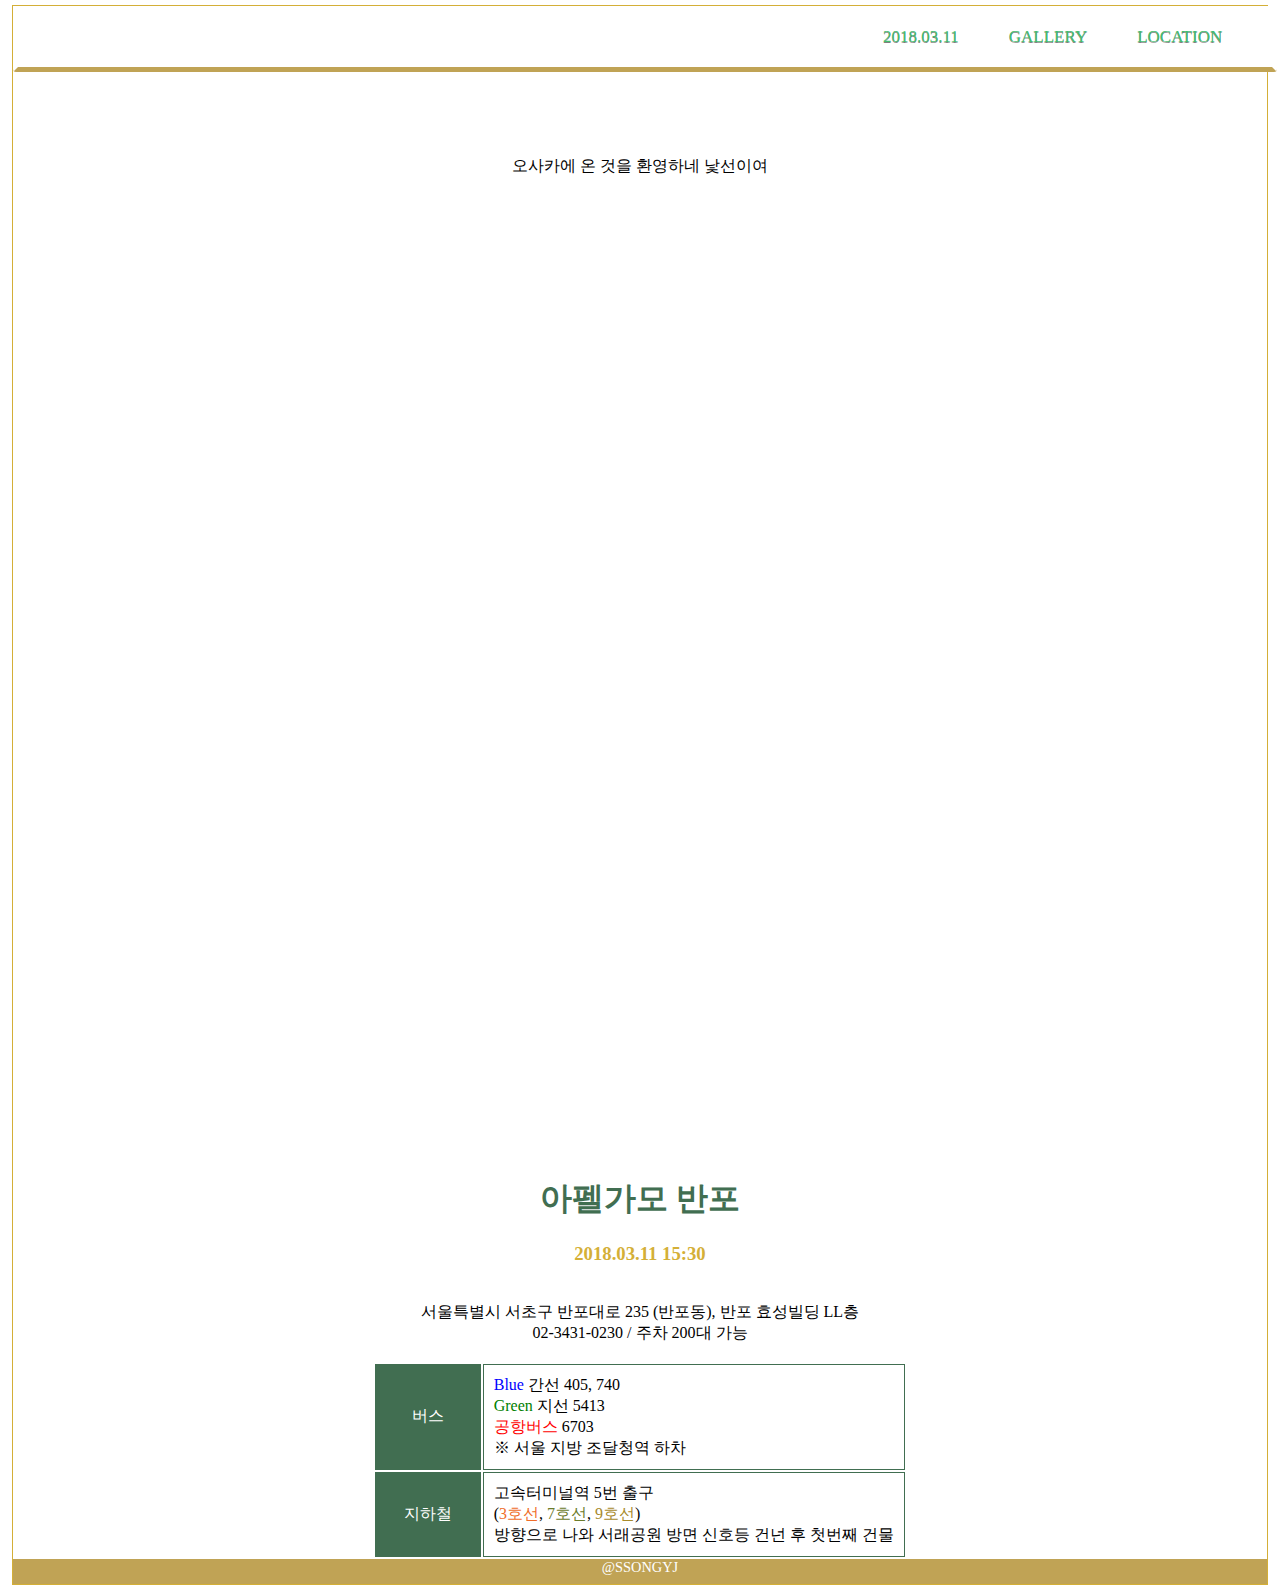
==== index.html @ 057fd4ce "change size" ====
<!DOCTYPE html>
<html>
<head>
  <meta http-equiv="Content-Type" content="text/html; charset=UTF-8"/>
  <meta name="viewport" content="width=device-width">
  <title>20190527 OSAKA</title>
  <link href="css/style.css" type="text/css" rel="stylesheet" />
  <script src="js/jquery-3.3.1.js" ></script>
  <script src="js/common.js"></script>
</head>
<body>
  <div id="mndiv" >
    <nav class="menu">
      <a class="toggle-nav">
        <img src="img/mobile.png" style="width:80px;float:right;"/>
      </a>
      <ul class="active">
        <li><a href="#home">2018.03.11</a></li>
        <li><a href="#gallery">GALLERY</a></li>
        <li><a href="#location">LOCATION</a></li>
      </ul>
    </nav>
  </div>
  <div id="home" class="container" style="">
    오사카에 온 것을 환영하네 낯선이여
  </div>
  <div id="gallery" class="container">
  </div>
  <div id="location" class="container">

    <div id="address">
      <font color="#416e51">
        <h1>아펠가모 반포</h1>
      </font>
      <font color="#D4AF37">
        <h3>2018.03.11 15:30</h3>
      </font>
      <br />
      서울특별시 서초구 반포대로 235 (반포동), 반포 효성빌딩 LL층
      <br />
      02-3431-0230 / 주차 200대 가능
    </div>
    <br />

    <div style="margin:auto">
      <table style="margin:auto">
        <tr>
          <td class="title">
            버스
          </td>
          <td class="content">
            <font color="blue">Blue</font> 간선 405, 740
            <br />
            <font color="green">Green</font> 지선 5413
            <br />
            <font color="red">공항버스</font> 6703
            <br />
            ※ 서울 지방 조달청역 하차
            <!-- <br />
            반포 효성빌딩 LL층 -->
          </td>
        </tr>
        <tr>
          <td class="title">
            지하철
          </td>
          <td class="content">
            고속터미널역 5번 출구
            <br />
            (<font color="#ef6d29">3호선</font>, <font color="#6b7b2b">7호선</font>, <font color="#a78a2b">9호선</font>)
            <br />
            방향으로 나와 서래공원 방면 신호등 건넌 후 첫번째 건물
            <!-- <br />
            (반포 효성빌딩) LL층 -->
          </td>
        </tr>

      </table>
    </div>
  </div>

  <div id="footer">
    @SSONGYJ
  </div>
</body>
</html>
---- css/style.css ----
@import url('https://fonts.googleapis.com/css?family=Courgette|Quicksand|Roboto+Mono');
@import url('https://fonts.googleapis.com/css?family=Sriracha');

.toggle-nav {
  display:none;
}
body{
  /* font-family: 'Sriracha','Roboto Mono','Courgette'; */
  text-align:center;
  width:98%;
  border:1px solid #D4AF37;
  margin:5px auto 5px auto;
}
#mndiv {
  width:98%;
  z-index:1;
  height:50px;
  display:block;
  margin:0px;
  padding:0px;
}
nav {
  max-width:98%;
  padding:0px;
  margin:0px;
}
.menu {
  width:100%;
  padding:0px;
}
.menu ul {
  display:inline-block;
}
.menu li {
  margin:0px 50px 0px 0px;
  float:left;
  list-style:none;
  font-size:17px;
}
.menu li:last-child {
  /* margin-right:0px; */
}
.menu a {
  text-decoration:none;
  text-shadow:0px 1px 0px rgba(0,0,0,0.5);
  color:#44bd6f;
  /* transition:color linear 0.15s; */
}
.menu a:hover, .menu .current-item a {
  text-decoration:none;
  color:#c0a355;
}
.container {
  min-height:400px;
  width:100%;
  margin:0px;
  align-items: center;
  text-align:center;
  overflow: auto;
  clear:left;
  padding-top:100px;
}

#map {
  background-color: #44bd6f;
}

#footer {
  width:100%;
  text-align:center;
  height:25px !important;
  background-color: #c0a355;
  color:#FFFFFF;
  font-size: 0.9em;
  margin:0px;
}


@media screen and (min-width: 860px) {
  .menu {
    width:100%;
    /* padding:10px 50px; */
    /* box-shadow:0px 1px 1px rgba(0,0,0,0.15); */
    border-radius:3px;
    background:#FFFFFF;
    border: 5px solid #FFFFFF;
    border-bottom-color: #c0a355;
    text-align: right !important;
    position: fixed;
  }
  #gallery div{
    /* float: left; */
  }
}
@media screen and (max-width: 1150px) {
}
@media screen and (max-width: 970px) {
}
@media screen and (max-width: 860px) {
  img {
    width:95%;
  }

  #indexImg {
    width: 95% !important;
  }

  .menu {
    /* float:right; */
    position:fixed;
    top:0px;
    display:block;
    width:100%;
  }
  .menu ul.active {
    display:none;
  }
  .menu ul {
    /* width:100%; */
    position:absolute;
    top:110%;
    right:120px;
    padding:10px 18px;
    margin:0px -50px 0px 0px;
    box-shadow:0px 1px 1px rgba(0,0,0,0.15);
    border-radius:3px;
    background:#416e51;
    /* float:right; */
  }
  .menu ul:after {
    width:0px;
    height:0px;
    /* position:absolute; */
    top:0%;
    /* right:0%; */
    /* left:22px; */
    /* content:''; */
    transform:translate(0%, -100%);
    border-left:7px solid transparent;
    border-right:7px solid transparent;
    border-bottom:7px solid #D4AF37;
  }
  .menu li {
    margin:5px 0px 5px 0px;
    float:none;
    display:block;
  }
  .menu a {
    display:block;
    color:#FFFFFF;
  }
  .toggle-nav img{
    border-radius:5px 0px 0px 5px;
    margin:2px -10px 0px 0px;
  }
  .toggle-nav:hover, .toggle-nav.active {
    /* text-decoration:none; */
    color:#FFFFFF;
  }

  .thumb {
    margin:0px !important;
  }
}

#gallery .sub_block {
  /* float:left; */
  clear: both;
  margin:auto;
  align-content: center;
}

#location table td.title{
  width:20%;
  background-color: #416e51;
  color:#FFFFFF;
  border:1px solid #416e51;
}
#location table td.content{
  width:80%;
  text-align:left !important;
  border:1px solid #416e51;
  padding:10px;
}

#address　{
  margin:auto;
  background-color: #cdeca8;
}
#map {
  margin:30px auto 30px auto;
  width:90%;
  height:300px;
}

button {
  background-color: #D4AF37;
  color:#FFFFFF;
  border:1px solid #D4AF37;
  margin:20px;
  border-radius:5px;

}
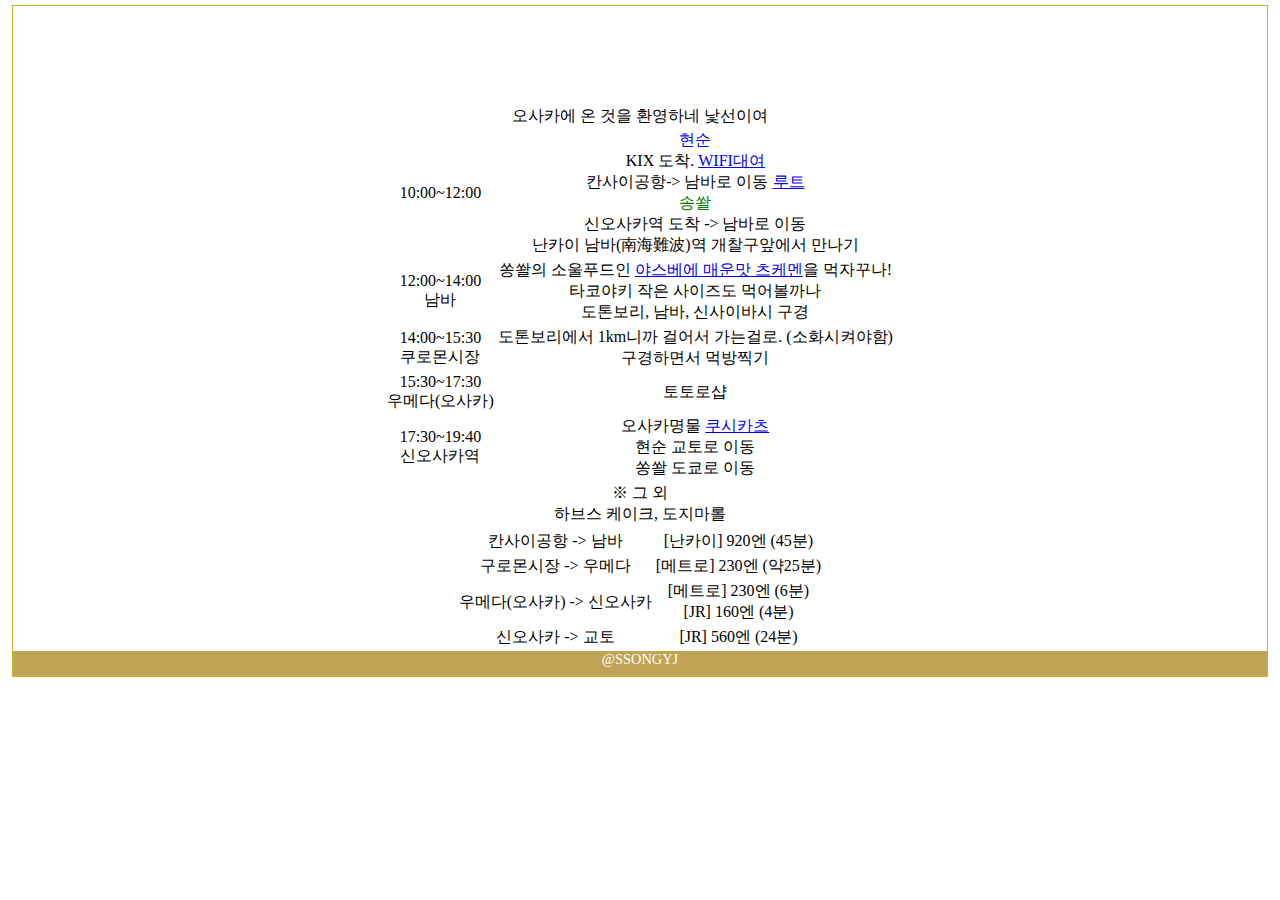
==== commit ec0bb742: "update" ====
--- a/index.html
+++ b/index.html
@@ -9,72 +9,137 @@
   <script src="js/common.js"></script>
 </head>
 <body>
+  <!--
   <div id="mndiv" >
     <nav class="menu">
       <a class="toggle-nav">
-        <img src="img/mobile.png" style="width:80px;float:right;"/>
+        <img src="img/mobile.png" style="width:50px;float:right;"/>
       </a>
       <ul class="active">
-        <li><a href="#home">2018.03.11</a></li>
-        <li><a href="#gallery">GALLERY</a></li>
-        <li><a href="#location">LOCATION</a></li>
+        <li><a href="#schedule">일정</a></li>
+        <li><a href="#cost">교통비</a></li>
       </ul>
     </nav>
   </div>
-  <div id="home" class="container" style="">
+  -->
+  <div id="schedule" class="container">
     오사카에 온 것을 환영하네 낯선이여
-  </div>
-  <div id="gallery" class="container">
-  </div>
-  <div id="location" class="container">
-
-    <div id="address">
-      <font color="#416e51">
-        <h1>아펠가모 반포</h1>
-      </font>
-      <font color="#D4AF37">
-        <h3>2018.03.11 15:30</h3>
-      </font>
-      <br />
-      서울특별시 서초구 반포대로 235 (반포동), 반포 효성빌딩 LL층
-      <br />
-      02-3431-0230 / 주차 200대 가능
-    </div>
-    <br />
-
     <div style="margin:auto">
       <table style="margin:auto">
         <tr>
           <td class="title">
-            버스
+            10:00~12:00
           </td>
           <td class="content">
-            <font color="blue">Blue</font> 간선 405, 740
+            <font color="blue">현순</font>
             <br />
-            <font color="green">Green</font> 지선 5413
+            KIX 도착. <a href="https://www.wifi-rental.com/counter#a04" target="_blank">WIFI대여</a>
             <br />
-            <font color="red">공항버스</font> 6703
+            칸사이공항-> 남바로 이동 <a href="https://yahoo.jp/ESsybP" target="_blank">루트</a>
             <br />
-            ※ 서울 지방 조달청역 하차
-            <!-- <br />
-            반포 효성빌딩 LL층 -->
+            <font color="green">송쏼</font>
+            <br />
+            신오사카역 도착 -> 남바로 이동
+            <br />
+            난카이 남바(南海難波)역 개찰구앞에서 만나기
           </td>
         </tr>
         <tr>
           <td class="title">
-            지하철
+            12:00~14:00
+            <br />
+            남바
           </td>
           <td class="content">
-            고속터미널역 5번 출구
+            쏭쏼의 소울푸드인 <a href="https://m.blog.naver.com/ballet_/220033482655" target="_blank">야스베에 매운맛 츠케멘</a>을 먹자꾸나!
             <br />
-            (<font color="#ef6d29">3호선</font>, <font color="#6b7b2b">7호선</font>, <font color="#a78a2b">9호선</font>)
+            타코야키 작은 사이즈도 먹어볼까나
             <br />
-            방향으로 나와 서래공원 방면 신호등 건넌 후 첫번째 건물
-            <!-- <br />
-            (반포 효성빌딩) LL층 -->
+            도톤보리, 남바, 신사이바시 구경
           </td>
         </tr>
-
+        <tr>
+          <td class="title">
+            14:00~15:30
+            <br />
+            쿠로몬시장
+          </td>
+          <td class="content">
+            도톤보리에서 1km니까 걸어서 가는걸로. (소화시켜야함)
+            <br />
+            구경하면서 먹방찍기
+          </td>
+        </tr>
+        <tr>
+          <td class="title">
+            15:30~17:30
+            <br />
+            우메다(오사카)
+          </td>
+          <td class="content">
+            토토로샵
+          </td>
+        </tr>
+        <tr>
+          <td class="title">
+            17:30~19:40
+            <br />
+            신오사카역
+          </td>
+          <td class="content">
+            오사카명물 <a href="https://tabelog.com/osaka/A2701/A270301/27086549/" target="_blank">쿠시카츠</a>
+            <br />
+            현순 교토로 이동
+            <br />
+            쏭쏼 도쿄로 이동
+          </td>
+        </tr>
+        <tr>
+          <td colspan="2">
+            ※ 그 외
+            <br />
+            하브스 케이크, 도지마롤
+          </td>
+        </tr>
+      </table>
+    </div>
+    <div id="cost">
+      <table style="margin:auto">
+        <tr>
+          <td class="title">
+            칸사이공항 -> 남바
+          </td>
+          <td class="content">
+            [난카이] 920엔 (45분)
+          </td>
+        </tr>
+        <tr>
+          <td class="title">
+            구로몬시장 -> 우메다
+          </td>
+          <td class="content">
+            [메트로] 230엔 (약25분)
+          </td>
+        </tr>
+        <tr>
+          <td class="title">
+            우메다(오사카) -> 신오사카
+          </td>
+          <td class="content">
+            [메트로] 230엔 (6분)
+            <br />
+            [JR] 160엔 (4분)
+          </td>
+        </tr>
+        <tr>
+          <td class="title">
+            신오사카 -> 교토
+          </td>
+          <td class="content">
+            [JR] 560엔 (24분)
+            <br />
+          </td>
+        </tr>
       </table>
     </div>
   </div>
--- a/css/style.css
+++ b/css/style.css
@@ -88,9 +88,6 @@
     text-align: right !important;
     position: fixed;
   }
-  #gallery div{
-    /* float: left; */
-  }
 }
 @media screen and (max-width: 1150px) {
 }
@@ -163,13 +160,6 @@
   }
 }
 
-#gallery .sub_block {
-  /* float:left; */
-  clear: both;
-  margin:auto;
-  align-content: center;
-}
-
 #location table td.title{
   width:20%;
   background-color: #416e51;
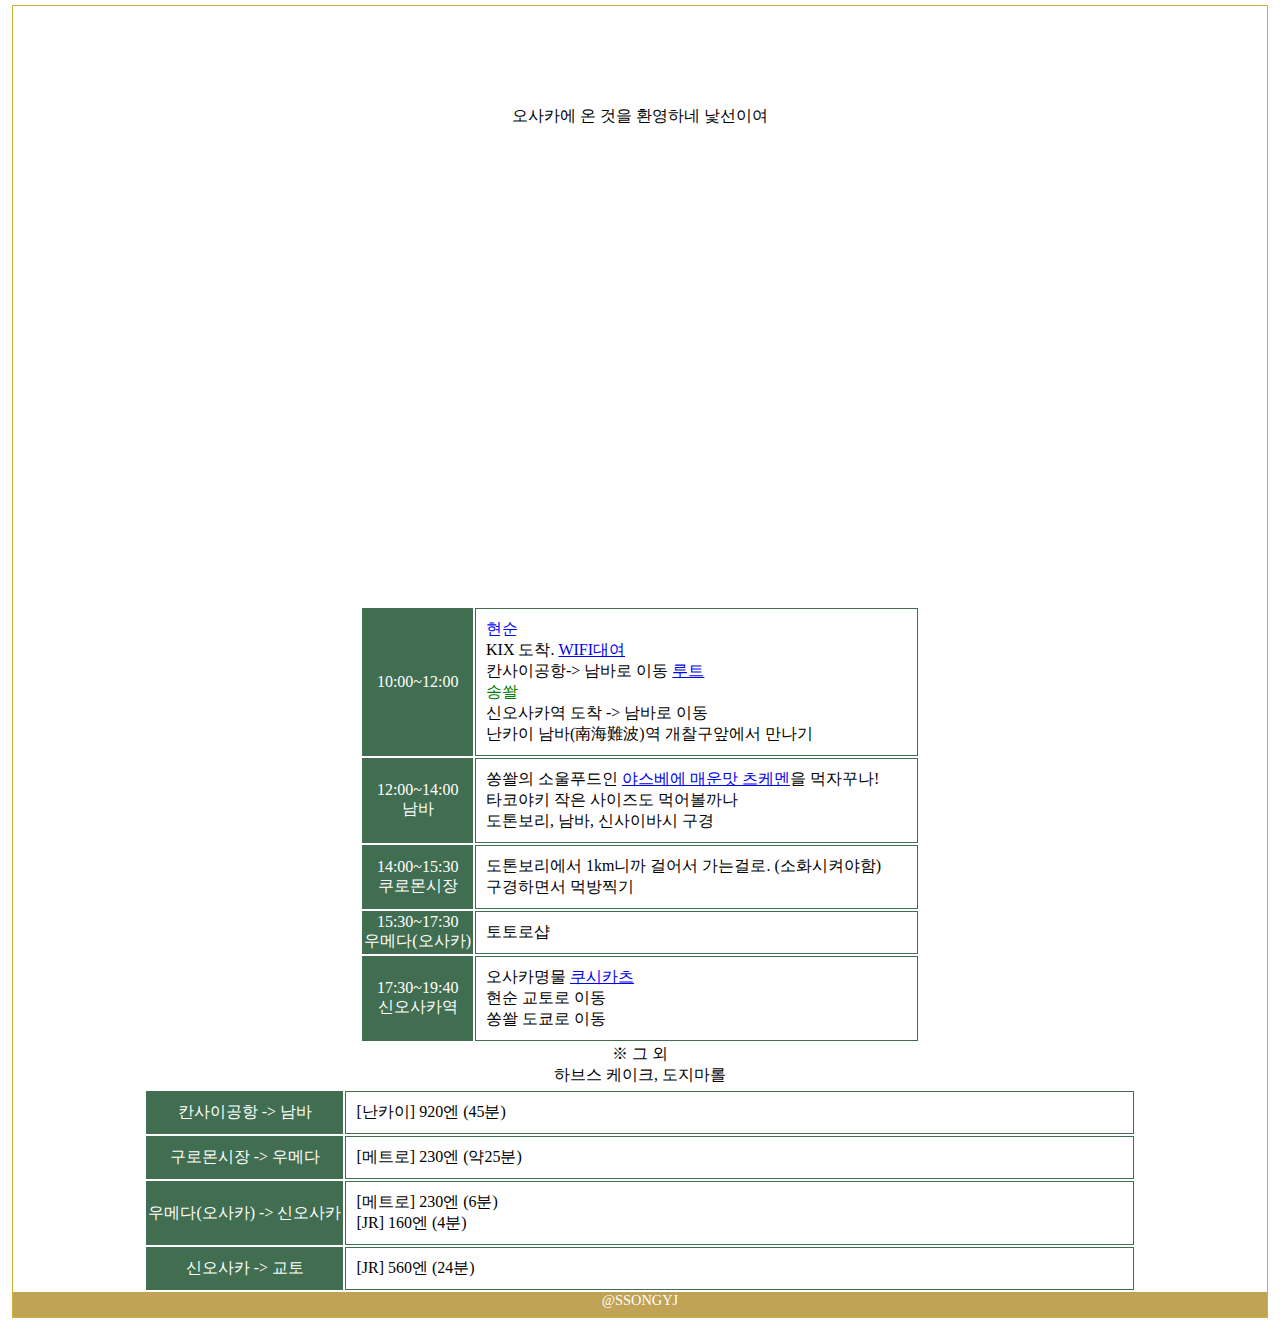
==== commit 45e1ffde: "dd" ====
--- a/index.html
+++ b/index.html
@@ -22,8 +22,10 @@
     </nav>
   </div>
   -->
+  <div id="home" class="container">
+    오사카에 온 것을 환영하네 낯선이여
+  </div>
   <div id="schedule" class="container">
-    오사카에 온 것을 환영하네 낯선이여
     <div style="margin:auto">
       <table style="margin:auto">
         <tr>
--- a/css/style.css
+++ b/css/style.css
@@ -160,13 +160,13 @@
   }
 }
 
-#location table td.title{
+table td.title{
   width:20%;
   background-color: #416e51;
   color:#FFFFFF;
   border:1px solid #416e51;
 }
-#location table td.content{
+table td.content{
   width:80%;
   text-align:left !important;
   border:1px solid #416e51;
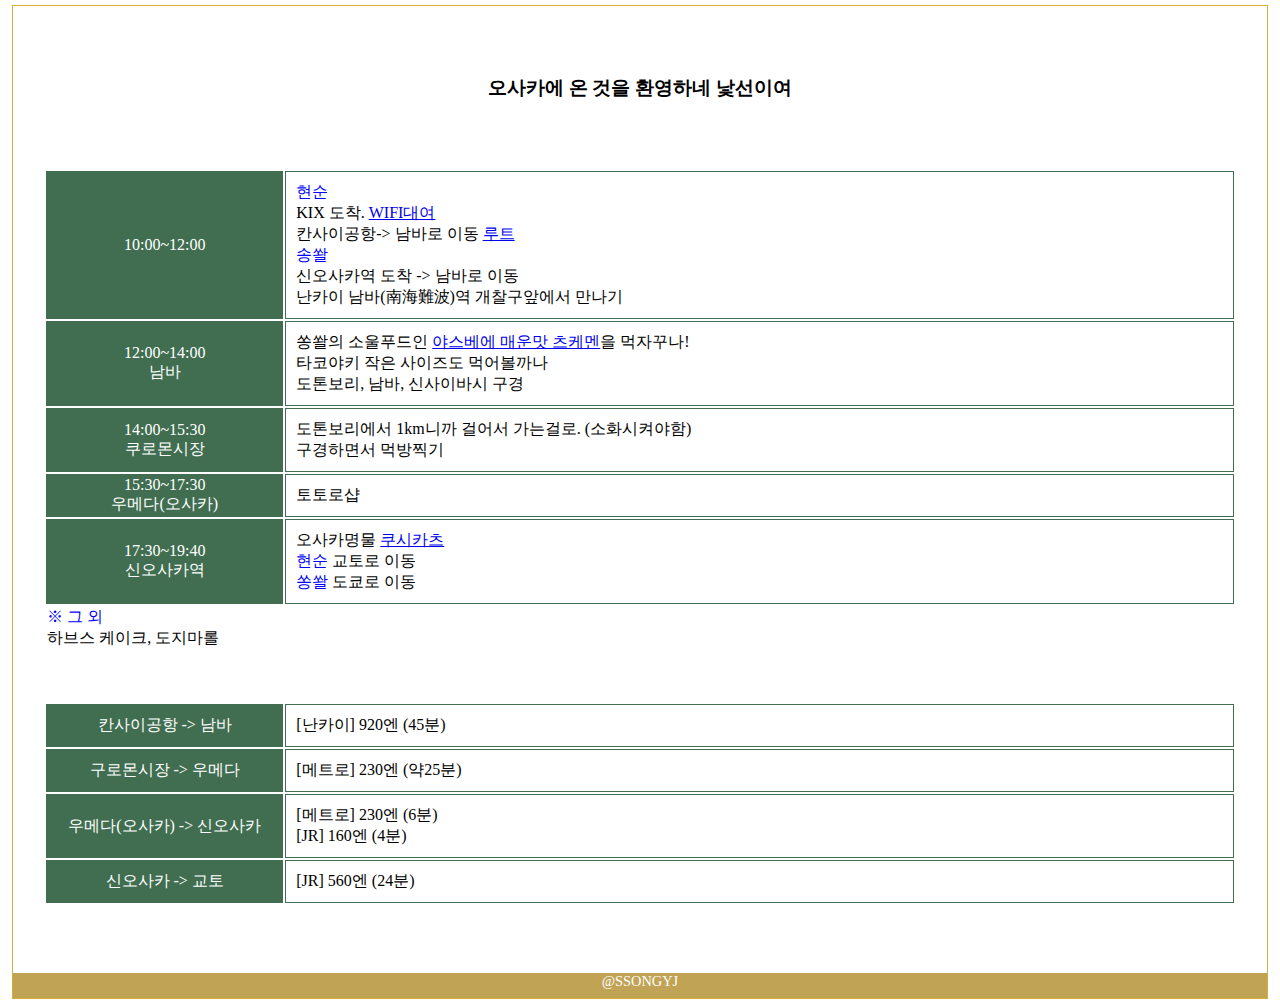
==== commit 98d93348: "update" ====
--- a/index.html
+++ b/index.html
@@ -23,11 +23,10 @@
   </div>
   -->
   <div id="home" class="container">
-    오사카에 온 것을 환영하네 낯선이여
+    <h3>오사카에 온 것을 환영하네 낯선이여</h3>
   </div>
   <div id="schedule" class="container">
-    <div style="margin:auto">
-      <table style="margin:auto">
+      <table style="margin:auto;width:95%;">
         <tr>
           <td class="title">
             10:00~12:00
@@ -39,7 +38,7 @@
             <br />
             칸사이공항-> 남바로 이동 <a href="https://yahoo.jp/ESsybP" target="_blank">루트</a>
             <br />
-            <font color="green">송쏼</font>
+            <font color="blue">송쏼</font>
             <br />
             신오사카역 도착 -> 남바로 이동
             <br />
@@ -91,61 +90,62 @@
           <td class="content">
             오사카명물 <a href="https://tabelog.com/osaka/A2701/A270301/27086549/" target="_blank">쿠시카츠</a>
             <br />
-            현순 교토로 이동
+            <font color="blue">현순</font> 교토로 이동
             <br />
-            쏭쏼 도쿄로 이동
+            <font color="blue">쏭쏼</font> 도쿄로 이동
           </td>
         </tr>
         <tr>
-          <td colspan="2">
-            ※ 그 외
+          <td colspan="2" align="left">
+            <font color="blue"> ※ 그 외</font>
             <br />
             하브스 케이크, 도지마롤
           </td>
         </tr>
       </table>
-    </div>
-    <div id="cost">
-      <table style="margin:auto">
-        <tr>
-          <td class="title">
-            칸사이공항 -> 남바
-          </td>
-          <td class="content">
-            [난카이] 920엔 (45분)
-          </td>
-        </tr>
-        <tr>
-          <td class="title">
-            구로몬시장 -> 우메다
-          </td>
-          <td class="content">
-            [메트로] 230엔 (약25분)
-          </td>
-        </tr>
-        <tr>
-          <td class="title">
-            우메다(오사카) -> 신오사카
-          </td>
-          <td class="content">
-            [메트로] 230엔 (6분)
-            <br />
-            [JR] 160엔 (4분)
-          </td>
-        </tr>
-        <tr>
-          <td class="title">
-            신오사카 -> 교토
-          </td>
-          <td class="content">
-            [JR] 560엔 (24분)
-            <br />
-          </td>
-        </tr>
-      </table>
-    </div>
   </div>
-
+  <div id="cost" class="container">
+    <table style="margin:auto;width:95%;">
+      <tr>
+        <td class="title">
+          칸사이공항 -> 남바
+        </td>
+        <td class="content">
+          [난카이] 920엔 (45분)
+        </td>
+      </tr>
+      <tr>
+        <td class="title">
+          구로몬시장 -> 우메다
+        </td>
+        <td class="content">
+          [메트로] 230엔 (약25분)
+        </td>
+      </tr>
+      <tr>
+        <td class="title">
+          우메다(오사카) -> 신오사카
+        </td>
+        <td class="content">
+          [메트로] 230엔 (6분)
+          <br />
+          [JR] 160엔 (4분)
+        </td>
+      </tr>
+      <tr>
+        <td class="title">
+          신오사카 -> 교토
+        </td>
+        <td class="content">
+          [JR] 560엔 (24분)
+          <br />
+        </td>
+      </tr>
+    </table>
+  </div>
+  <div class="container">
+    <br />
+  </div>
   <div id="footer">
     @SSONGYJ
   </div>
--- a/css/style.css
+++ b/css/style.css
@@ -51,14 +51,13 @@
   color:#c0a355;
 }
 .container {
-  min-height:400px;
   width:100%;
   margin:0px;
   align-items: center;
   text-align:center;
   overflow: auto;
   clear:left;
-  padding-top:100px;
+  padding-top:50px;
 }
 
 #map {
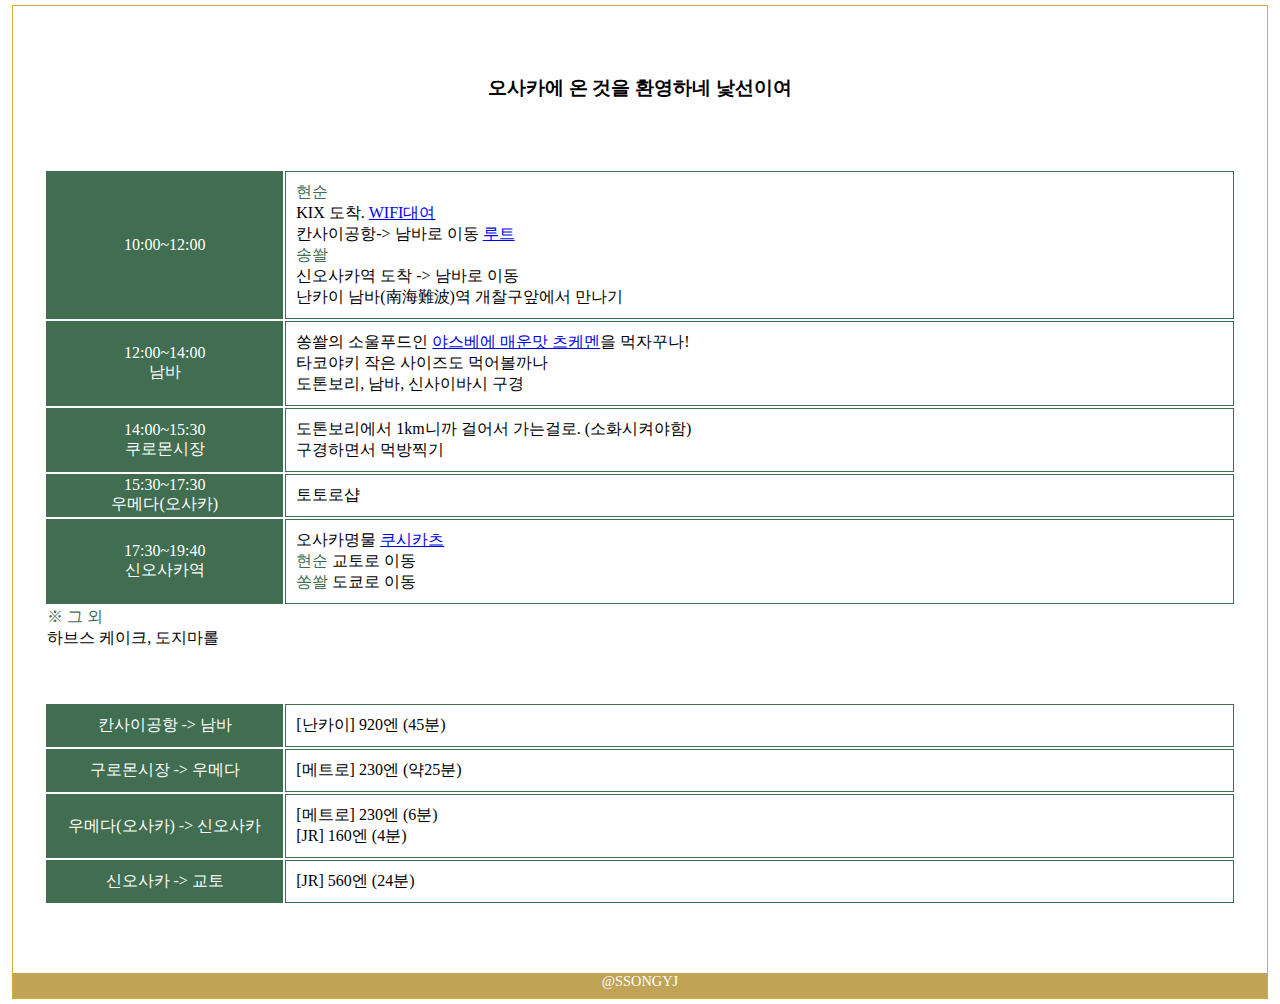
==== commit d2cb7d6e: "dd" ====
--- a/index.html
+++ b/index.html
@@ -32,13 +32,13 @@
             10:00~12:00
           </td>
           <td class="content">
-            <font color="blue">현순</font>
+            <font color="#416e51">현순</font>
             <br />
             KIX 도착. <a href="https://www.wifi-rental.com/counter#a04" target="_blank">WIFI대여</a>
             <br />
             칸사이공항-> 남바로 이동 <a href="https://yahoo.jp/ESsybP" target="_blank">루트</a>
             <br />
-            <font color="blue">송쏼</font>
+            <font color="#416e51">송쏼</font>
             <br />
             신오사카역 도착 -> 남바로 이동
             <br />
@@ -90,14 +90,14 @@
           <td class="content">
             오사카명물 <a href="https://tabelog.com/osaka/A2701/A270301/27086549/" target="_blank">쿠시카츠</a>
             <br />
-            <font color="blue">현순</font> 교토로 이동
+            <font color="#416e51">현순</font> 교토로 이동
             <br />
-            <font color="blue">쏭쏼</font> 도쿄로 이동
+            <font color="#416e51">쏭쏼</font> 도쿄로 이동
           </td>
         </tr>
         <tr>
           <td colspan="2" align="left">
-            <font color="blue"> ※ 그 외</font>
+            <font color="#416e51"> ※ 그 외</font>
             <br />
             하브스 케이크, 도지마롤
           </td>
--- a/css/style.css
+++ b/css/style.css
@@ -160,13 +160,13 @@
 }
 
 table td.title{
-  width:20%;
+  width:20% !important;
   background-color: #416e51;
   color:#FFFFFF;
   border:1px solid #416e51;
 }
 table td.content{
-  width:80%;
+  width:80% !important;
   text-align:left !important;
   border:1px solid #416e51;
   padding:10px;
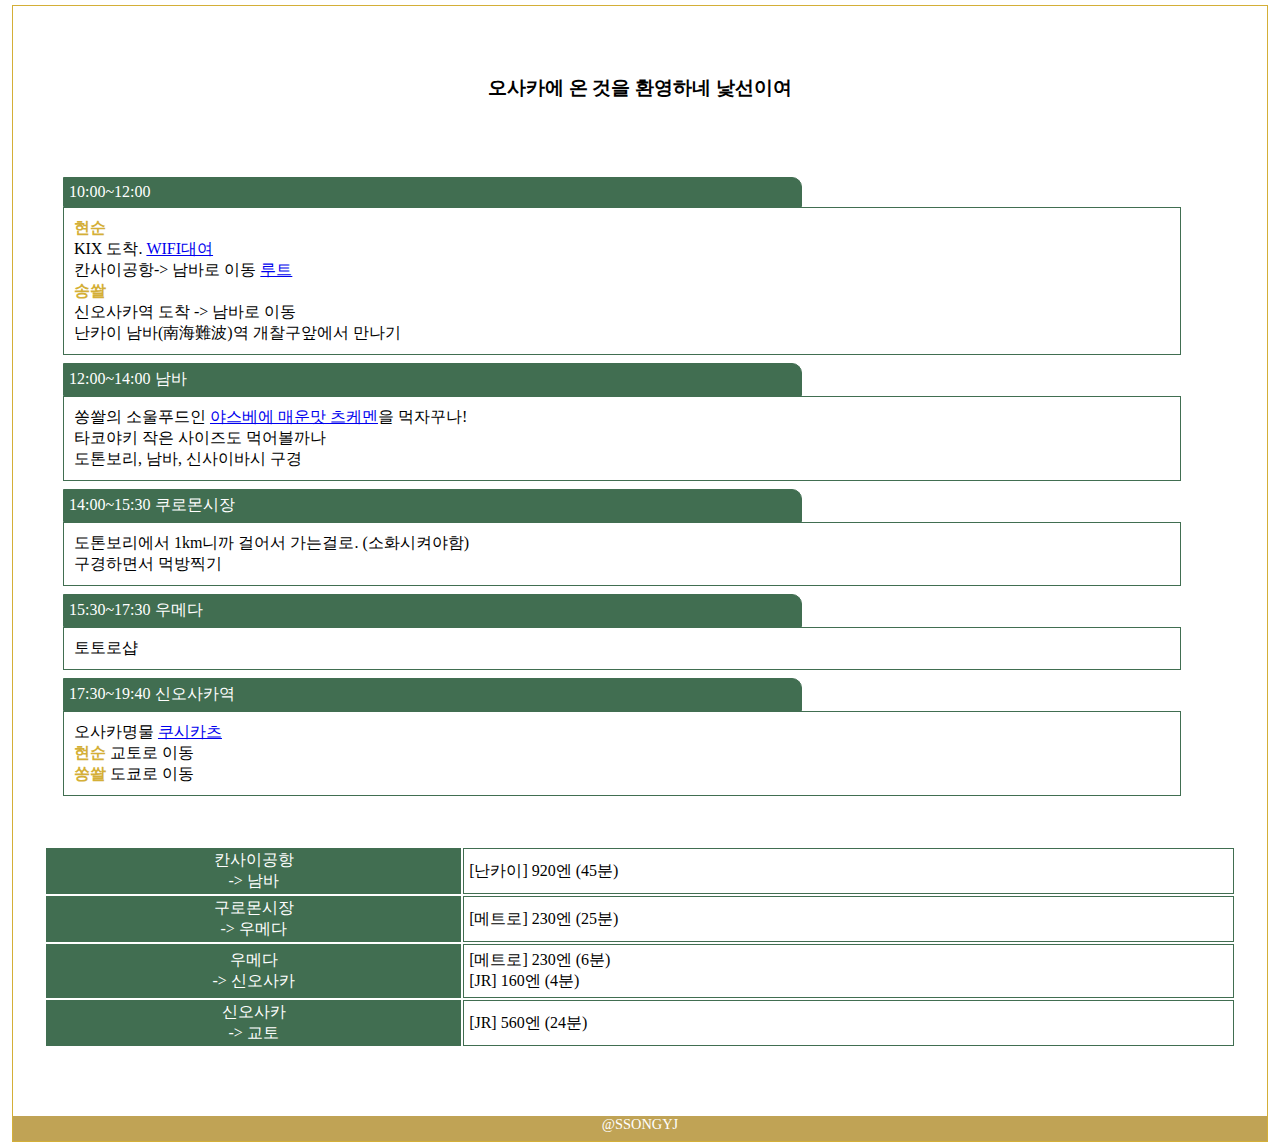
==== commit 51844d07: "update" ====
--- a/index.html
+++ b/index.html
@@ -26,89 +26,74 @@
     <h3>오사카에 온 것을 환영하네 낯선이여</h3>
   </div>
   <div id="schedule" class="container">
-      <table style="margin:auto;width:95%;">
-        <tr>
-          <td class="title">
-            10:00~12:00
-          </td>
-          <td class="content">
-            <font color="#416e51">현순</font>
-            <br />
-            KIX 도착. <a href="https://www.wifi-rental.com/counter#a04" target="_blank">WIFI대여</a>
-            <br />
-            칸사이공항-> 남바로 이동 <a href="https://yahoo.jp/ESsybP" target="_blank">루트</a>
-            <br />
-            <font color="#416e51">송쏼</font>
-            <br />
-            신오사카역 도착 -> 남바로 이동
-            <br />
-            난카이 남바(南海難波)역 개찰구앞에서 만나기
-          </td>
-        </tr>
-        <tr>
-          <td class="title">
-            12:00~14:00
-            <br />
-            남바
-          </td>
-          <td class="content">
-            쏭쏼의 소울푸드인 <a href="https://m.blog.naver.com/ballet_/220033482655" target="_blank">야스베에 매운맛 츠케멘</a>을 먹자꾸나!
-            <br />
-            타코야키 작은 사이즈도 먹어볼까나
-            <br />
-            도톤보리, 남바, 신사이바시 구경
-          </td>
-        </tr>
-        <tr>
-          <td class="title">
-            14:00~15:30
-            <br />
-            쿠로몬시장
-          </td>
-          <td class="content">
-            도톤보리에서 1km니까 걸어서 가는걸로. (소화시켜야함)
-            <br />
-            구경하면서 먹방찍기
-          </td>
-        </tr>
-        <tr>
-          <td class="title">
-            15:30~17:30
-            <br />
-            우메다(오사카)
-          </td>
-          <td class="content">
-            토토로샵
-          </td>
-        </tr>
-        <tr>
-          <td class="title">
-            17:30~19:40
-            <br />
-            신오사카역
-          </td>
-          <td class="content">
-            오사카명물 <a href="https://tabelog.com/osaka/A2701/A270301/27086549/" target="_blank">쿠시카츠</a>
-            <br />
-            <font color="#416e51">현순</font> 교토로 이동
-            <br />
-            <font color="#416e51">쏭쏼</font> 도쿄로 이동
-          </td>
-        </tr>
-        <tr>
-          <td colspan="2" align="left">
-            <font color="#416e51"> ※ 그 외</font>
-            <br />
-            하브스 케이크, 도지마롤
-          </td>
-        </tr>
-      </table>
+    <div class="set">
+      <div class="title">
+        10:00~12:00
+      </div>
+      <div class="content">
+        <font class="member">현순</font>
+        <br />
+        KIX 도착. <a href="https://www.wifi-rental.com/counter#a04" target="_blank">WIFI대여</a>
+        <br />
+        칸사이공항-> 남바로 이동 <a href="https://yahoo.jp/ESsybP" target="_blank">루트</a>
+        <br />
+        <font class="member">송쏼</font>
+        <br />
+        신오사카역 도착 -> 남바로 이동
+        <br />
+        난카이 남바(南海難波)역 개찰구앞에서 만나기
+      </div>
+    </div>
+    <div class="set">
+      <div class="title">
+        12:00~14:00 남바
+      </div>
+      <div class="content">
+        쏭쏼의 소울푸드인 <a href="https://m.blog.naver.com/ballet_/220033482655" target="_blank">야스베에 매운맛 츠케멘</a>을 먹자꾸나!
+        <br />
+        타코야키 작은 사이즈도 먹어볼까나
+        <br />
+        도톤보리, 남바, 신사이바시 구경
+      </div>
+    </div>
+    <div class="set">
+      <div class="title">
+        14:00~15:30 쿠로몬시장
+      </div>
+      <div class="content">
+        도톤보리에서 1km니까 걸어서 가는걸로. (소화시켜야함)
+        <br />
+        구경하면서 먹방찍기
+      </div>
+    </div>
+    <div class="set">
+      <div class="title">
+        15:30~17:30 우메다
+      </div>
+      <div class="content">
+        토토로샵
+      </div>
+    </div>
+    <div class="set">
+      <div class="title">
+        17:30~19:40 신오사카역
+      </div>
+      <div class="content">
+        오사카명물 <a href="https://tabelog.com/osaka/A2701/A270301/27086549/" target="_blank">쿠시카츠</a>
+        <br />
+        <font class="member">현순</font> 교토로 이동
+        <br />
+        <font class="member">쏭쏼</font> 도쿄로 이동
+      </div>
+    </div>
   </div>
   <div id="cost" class="container">
     <table style="margin:auto;width:95%;">
       <tr>
         <td class="title">
-          칸사이공항 -> 남바
+          칸사이공항
+          <br />
+          -> 남바
         </td>
         <td class="content">
           [난카이] 920엔 (45분)
@@ -116,15 +101,19 @@
       </tr>
       <tr>
         <td class="title">
-          구로몬시장 -> 우메다
+          구로몬시장
+          <br />
+          -> 우메다
         </td>
         <td class="content">
-          [메트로] 230엔 (약25분)
+          [메트로] 230엔 (25분)
         </td>
       </tr>
       <tr>
         <td class="title">
-          우메다(오사카) -> 신오사카
+          우메다
+          <br />
+          -> 신오사카
         </td>
         <td class="content">
           [메트로] 230엔 (6분)
@@ -134,7 +123,9 @@
       </tr>
       <tr>
         <td class="title">
-          신오사카 -> 교토
+          신오사카
+          <br />
+          -> 교토
         </td>
         <td class="content">
           [JR] 560엔 (24분)
--- a/css/style.css
+++ b/css/style.css
@@ -1,54 +1,11 @@
 @import url('https://fonts.googleapis.com/css?family=Courgette|Quicksand|Roboto+Mono');
 @import url('https://fonts.googleapis.com/css?family=Sriracha');
-
-.toggle-nav {
-  display:none;
-}
 body{
   /* font-family: 'Sriracha','Roboto Mono','Courgette'; */
   text-align:center;
   width:98%;
   border:1px solid #D4AF37;
   margin:5px auto 5px auto;
-}
-#mndiv {
-  width:98%;
-  z-index:1;
-  height:50px;
-  display:block;
-  margin:0px;
-  padding:0px;
-}
-nav {
-  max-width:98%;
-  padding:0px;
-  margin:0px;
-}
-.menu {
-  width:100%;
-  padding:0px;
-}
-.menu ul {
-  display:inline-block;
-}
-.menu li {
-  margin:0px 50px 0px 0px;
-  float:left;
-  list-style:none;
-  font-size:17px;
-}
-.menu li:last-child {
-  /* margin-right:0px; */
-}
-.menu a {
-  text-decoration:none;
-  text-shadow:0px 1px 0px rgba(0,0,0,0.5);
-  color:#44bd6f;
-  /* transition:color linear 0.15s; */
-}
-.menu a:hover, .menu .current-item a {
-  text-decoration:none;
-  color:#c0a355;
 }
 .container {
   width:100%;
@@ -60,10 +17,6 @@
   padding-top:50px;
 }
 
-#map {
-  background-color: #44bd6f;
-}
-
 #footer {
   width:100%;
   text-align:center;
@@ -73,120 +26,49 @@
   font-size: 0.9em;
   margin:0px;
 }
-
-
 @media screen and (min-width: 860px) {
-  .menu {
-    width:100%;
-    /* padding:10px 50px; */
-    /* box-shadow:0px 1px 1px rgba(0,0,0,0.15); */
-    border-radius:3px;
-    background:#FFFFFF;
-    border: 5px solid #FFFFFF;
-    border-bottom-color: #c0a355;
-    text-align: right !important;
-    position: fixed;
-  }
 }
 @media screen and (max-width: 1150px) {
 }
 @media screen and (max-width: 970px) {
 }
 @media screen and (max-width: 860px) {
-  img {
-    width:95%;
-  }
-
-  #indexImg {
-    width: 95% !important;
-  }
-
-  .menu {
-    /* float:right; */
-    position:fixed;
-    top:0px;
-    display:block;
-    width:100%;
-  }
-  .menu ul.active {
-    display:none;
-  }
-  .menu ul {
-    /* width:100%; */
-    position:absolute;
-    top:110%;
-    right:120px;
-    padding:10px 18px;
-    margin:0px -50px 0px 0px;
-    box-shadow:0px 1px 1px rgba(0,0,0,0.15);
-    border-radius:3px;
-    background:#416e51;
-    /* float:right; */
-  }
-  .menu ul:after {
-    width:0px;
-    height:0px;
-    /* position:absolute; */
-    top:0%;
-    /* right:0%; */
-    /* left:22px; */
-    /* content:''; */
-    transform:translate(0%, -100%);
-    border-left:7px solid transparent;
-    border-right:7px solid transparent;
-    border-bottom:7px solid #D4AF37;
-  }
-  .menu li {
-    margin:5px 0px 5px 0px;
-    float:none;
-    display:block;
-  }
-  .menu a {
-    display:block;
-    color:#FFFFFF;
-  }
-  .toggle-nav img{
-    border-radius:5px 0px 0px 5px;
-    margin:2px -10px 0px 0px;
-  }
-  .toggle-nav:hover, .toggle-nav.active {
-    /* text-decoration:none; */
-    color:#FFFFFF;
-  }
-
-  .thumb {
-    margin:0px !important;
-  }
 }
-
-table td.title{
-  width:20% !important;
+.member {
+color:#D4AF37;
+font-weight:bold;
+}
+div.set {
+margin:auto;
+margin-top:8px;
+width:92%;
+}
+div.title {
+  width:63% !important;
+  text-align:left !important;
   background-color: #416e51;
   color:#FFFFFF;
   border:1px solid #416e51;
+  padding:5px;
+  border-top-right-radius:10px;
 }
-table td.content{
-  width:80% !important;
+div.content {
+  width:95% !important;
   text-align:left !important;
   border:1px solid #416e51;
   padding:10px;
 }
-
-#address　{
-  margin:auto;
-  background-color: #cdeca8;
+table td.title{
+  width:35% !important;
+  background-color: #416e51;
+  color:#FFFFFF;
+  border:1px solid #416e51;
+  /*display:block;*/
 }
-#map {
-  margin:30px auto 30px auto;
-  width:90%;
-  height:300px;
-}
-
-button {
-  background-color: #D4AF37;
-  color:#FFFFFF;
-  border:1px solid #D4AF37;
-  margin:20px;
-  border-radius:5px;
-
-}
+table td.content{
+  width:65% !important;
+  text-align:left !important;
+  border:1px solid #416e51;
+  padding:5px;
+  /*display:block;*/
+}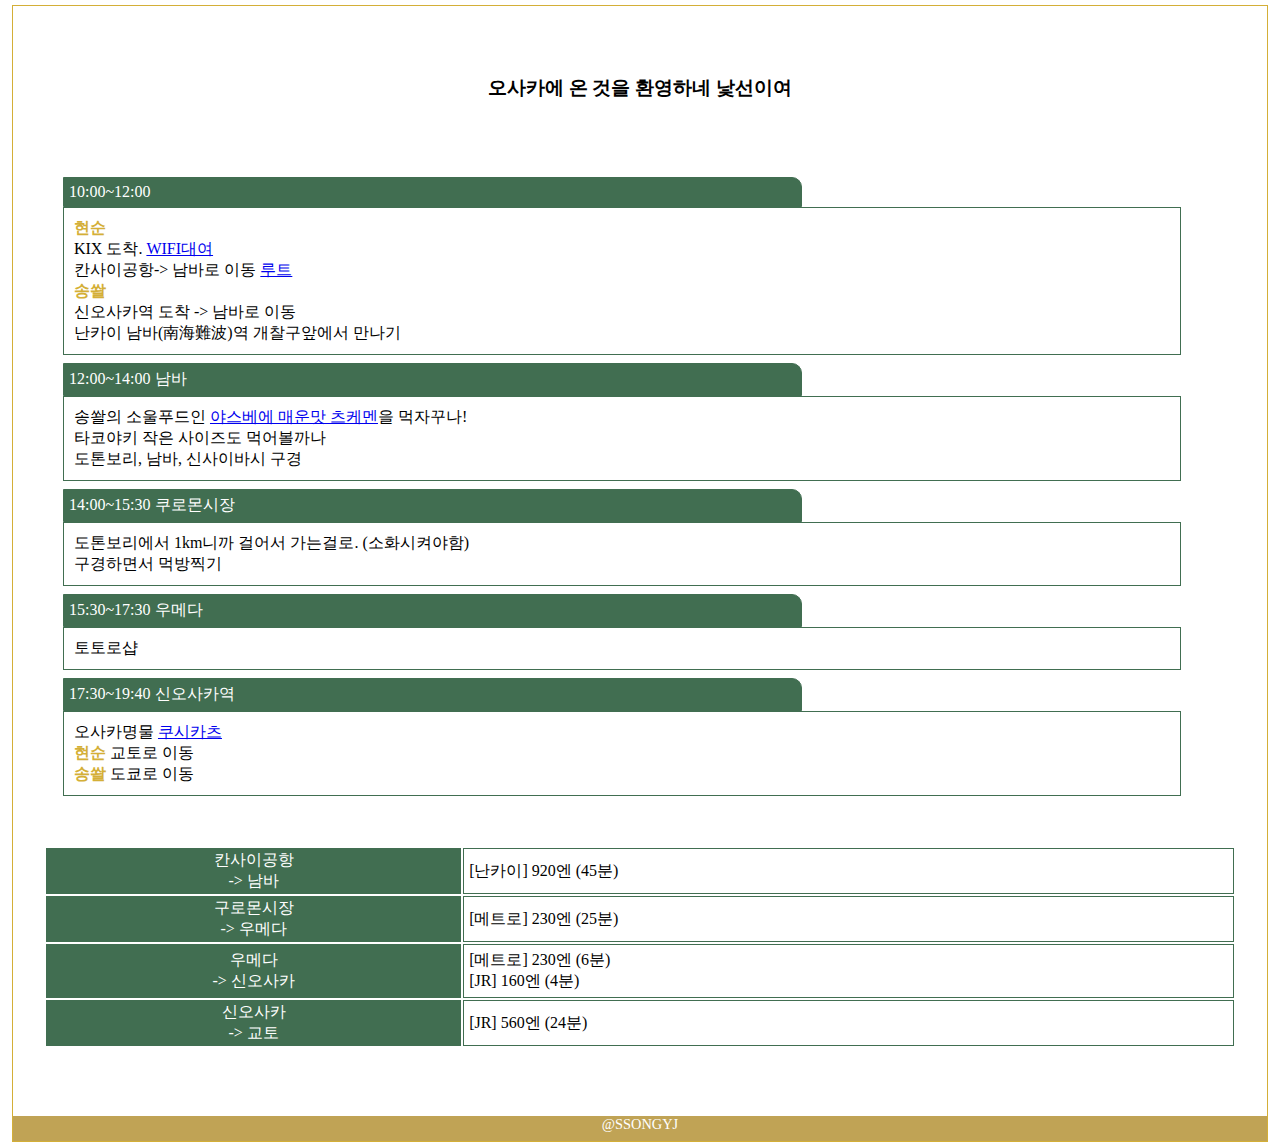
==== commit ac5e611b: "dd" ====
--- a/index.html
+++ b/index.html
@@ -49,7 +49,7 @@
         12:00~14:00 남바
       </div>
       <div class="content">
-        쏭쏼의 소울푸드인 <a href="https://m.blog.naver.com/ballet_/220033482655" target="_blank">야스베에 매운맛 츠케멘</a>을 먹자꾸나!
+        송쏼의 소울푸드인 <a href="https://m.blog.naver.com/ballet_/220033482655" target="_blank">야스베에 매운맛 츠케멘</a>을 먹자꾸나!
         <br />
         타코야키 작은 사이즈도 먹어볼까나
         <br />
@@ -83,7 +83,7 @@
         <br />
         <font class="member">현순</font> 교토로 이동
         <br />
-        <font class="member">쏭쏼</font> 도쿄로 이동
+        <font class="member">송쏼</font> 도쿄로 이동
       </div>
     </div>
   </div>
